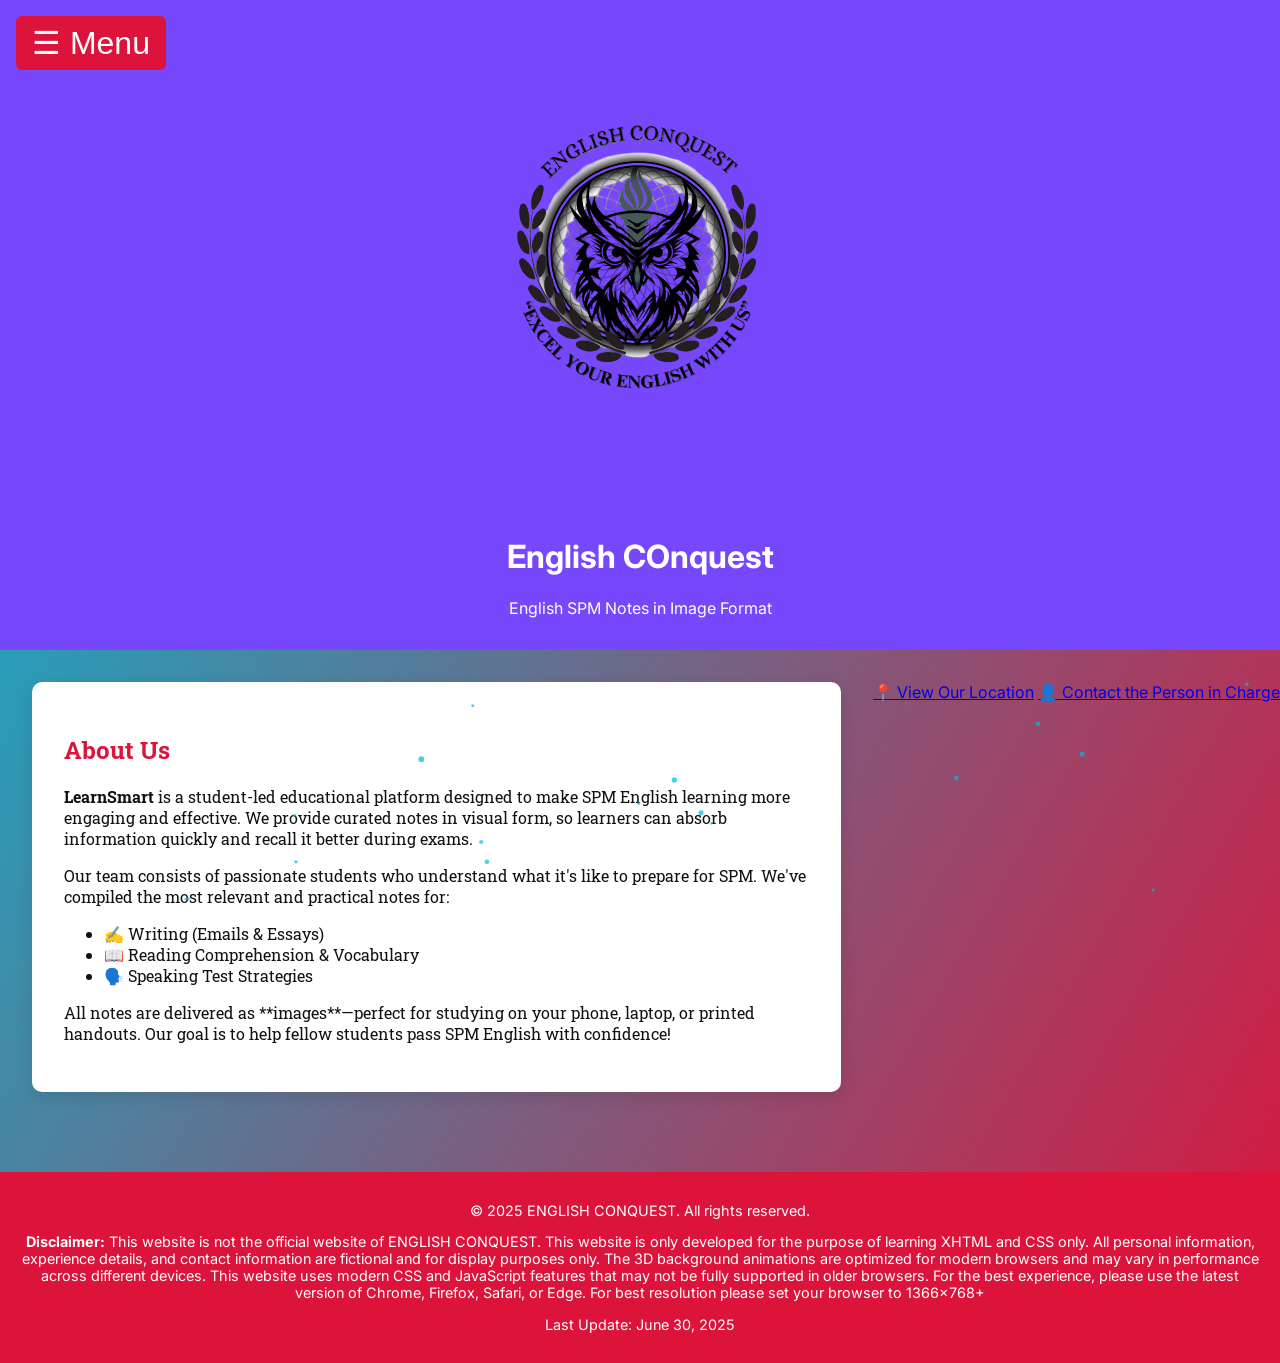
==== about.html @ cd0d7d53 "Add files via upload" ====
<!DOCTYPE html PUBLIC "-//W3C//DTD XHTML 1.0 Strict//EN" "http://www.w3.org/TR/xhtml1/DTD/xhtml1-strict.dtd">
<html xmlns="http://www.w3.org/1999/xhtml" xml:lang="en" lang="en">
<head>
  <meta http-equiv="Content-Type" content="application/xhtml+xml; charset=UTF-8" />
  <meta name="viewport" content="width=device-width, initial-scale=1.0" />
  <title>About Us | ENGLISH CONQUEST</title>
  <link rel="stylesheet" href="styles.css" />
  <script src="script.js" defer="defer"></script>
</head>
<body>
  <button id="menu-toggle">&#9776; Menu</button>
  <canvas id="background-canvas"></canvas>

  <div id="wrapper">
    <header>
      <div class="logo">
        <img src="logo.png" alt="English Conquest Logo" />
        <h1>English COnquest</h1>
        <p>English SPM Notes in Image Format</p>
      </div>
    </header>
<div class="layout">
    <nav id="sidebar">
      <ul>
        <li><a href="index.xhtml" class="nav-link">Home</a></li>
        <li><a href="about.html" class="nav-link">About Us</a></li>
        <li><a href="pricing.html" class="nav-link">Pricing</a></li>
        <li><a href="writing.html" class="nav-link">Writing Notes</a></li>
        <li><a href="reading.html" class="nav-link">Reading Notes</a></li>
        <li><a href="speaking.html" class="nav-link">Speaking Notes</a></li>
        <li><a href="feedback.html" class="nav-link">Feedback Form</a></li>
        <li><a href="group.html" class="nav-link">Our Team</a></li>
      </ul>
    </nav>

    <main>
      <section class="page-section">
        <h2>About Us</h2>
        <p><strong>LearnSmart</strong> is a student-led educational platform designed to make SPM English learning more engaging and effective. We provide curated notes in visual form, so learners can absorb information quickly and recall it better during exams.</p>
        <p>Our team consists of passionate students who understand what it's like to prepare for SPM. We've compiled the most relevant and practical notes for:</p>
        <ul>
          <li>✍️ Writing (Emails & Essays)</li>
          <li>📖 Reading Comprehension & Vocabulary</li>
          <li>🗣️ Speaking Test Strategies</li>
        </ul>
        <p>All notes are delivered as **images**—perfect for studying on your phone, laptop, or printed handouts. Our goal is to help fellow students pass SPM English with confidence!</p>
      </section>
    </main>

    <div class="link-buttons" style="margin-top: 2rem;">
  <a href="map.html" class="contact-link">📍 View Our Location</a>
  <a href="person.html" class="contact-link">👤 Contact the Person in Charge</a>
</div>
</div>


    <footer>
      <p>&copy; 2025 ENGLISH CONQUEST. All rights reserved.</p>
        <div class="disclaimer">
            <p><strong>Disclaimer:</strong> This website is not the official website of ENGLISH CONQUEST.
            This website is only developed for the purpose of learning XHTML and CSS only.
            All personal information, experience details, and contact information are fictional and for display purposes only. 
            The 3D background animations are optimized for modern browsers and may vary in performance across different devices. 
            This website uses modern CSS and JavaScript features that may not be fully supported in older browsers. 
            For the best experience, please use the latest version of Chrome, Firefox, Safari, or Edge. 
            For best resolution please set your browser to 1366x768+</p>
            <p>Last Update: June 30, 2025</p>
    </footer>
  </div>
</body>
</html>
---- styles.css ----
/* styles.css */
@import url('https://fonts.googleapis.com/css2?family=Inter:wght@400;700&family=Roboto+Slab&family=Quicksand:wght@500&display=swap');

body {
  margin: 0;
  padding: 0;
  font-family: 'Inter', sans-serif;
  background: linear-gradient(120deg, #00bcd4, #dc143c);
  color: #111;
  min-height: 100vh;
  overflow-x: hidden;
}

#background-canvas {
  position: fixed;
  top: 0;
  left: 0;
  width: 100%;
  height: 100%;
  z-index: 0; /* make sure it stays behind everything */
  pointer-events: none; /* let clicks go through */
}

#loading-screen {
  position: fixed;
  width: 100%;
  height: 100%;
  background: #ffffff;
  display: flex;
  justify-content: center;
  align-items: center;
  z-index: 9999;
}

.spinner {
  border: 6px solid #ccc;
  border-top: 6px solid #00bcd4;
  border-radius: 50%;
  width: 40px;
  height: 40px;
  animation: spin 1s linear infinite;
}

@keyframes spin {
  0% { transform: rotate(0deg); }
  100% { transform: rotate(360deg); }
}

#wrapper {
  display: flex;
  flex-direction: column;
  min-height: 100vh;
}

.layout {
  display: flex;
  flex: 1;
}


header {
  background-color: #7747fc;
  color: #fff;
  padding: 1rem;
  text-align: center;
  flex: 1 100%;
  position: relative;
  z-index: 10;/*higher that cnavas*/
}

.logo img {
  height: 500px;
  vertical-align: middle;
}

#sidebar {
  background: #f5f5f5;
  width: 220px;
  padding: 1rem;
  height: 100vh;
  position: fixed;
  top: 0;
  left: 0;
  z-index: 50;
  transform: translateX(-100%);
  transition: transform 0.3s ease;
}

#sidebar.show {
  transform: translateX(0);
}

#sidebar ul {
  list-style: none;
  padding: 0;
}

#sidebar li {
  margin: 1rem 0;
}

#sidebar a {
  text-decoration: none;
  color: #dc143c;
  font-family: 'Quicksand', sans-serif;
  font-weight: bold;
  transition: background 0.3s;
  display: block;
  padding: 0.5rem;
  border-radius: 5px;
}

#sidebar a:hover {
  background: #00bcd4;
  color: #fff;
}

#menu-toggle {
  display: block;
  position: fixed;
  top: 1rem;
  left: 1rem;
  z-index: 20; /* to keep it above both header and canvas */
  font-size: 2rem;
  background: crimson;
  color: white;
  padding: 0.5rem 1rem;
  border: none;
  border-radius: 6px;
  cursor: pointer;
}

main {
  flex: 1;
  padding: 2rem;
  font-family: 'Roboto Slab', serif;
  margin-left: 0;
}

.page-section {
  margin-bottom: 3rem;
  background: #fff;
  padding: 2rem;
  border-radius: 10px;
  box-shadow: 0 5px 15px rgba(0,0,0,0.1);
}

.page-section h2 {
  color: #dc143c;
}

.gallery {
  display: flex;
  gap: 1rem;
  flex-wrap: wrap;
}

.thumb {
  width: 150px;
  height: auto;
  border: 2px solid #00bcd4;
  border-radius: 8px;
  transition: transform 0.3s;
}

.thumb:hover {
  transform: scale(1.05);
}

footer {
  text-align: center;
  padding: 1rem;
  background: #dc143c;
  color: white;
  font-size: 0.9rem;
  position: relative;
  z-index: 10;
}

@media (max-width: 1024px) {
  #wrapper {
    flex-direction: column;
  }

  #sidebar {
    width: 220px;
    transform: translateX(-100%);
  }

  #sidebar.show {
    transform: translateX(0);
  }

  #menu-toggle {
    display: block;
  }

  main {
    padding-top: 5rem;
    margin-left: 0;
  }
}
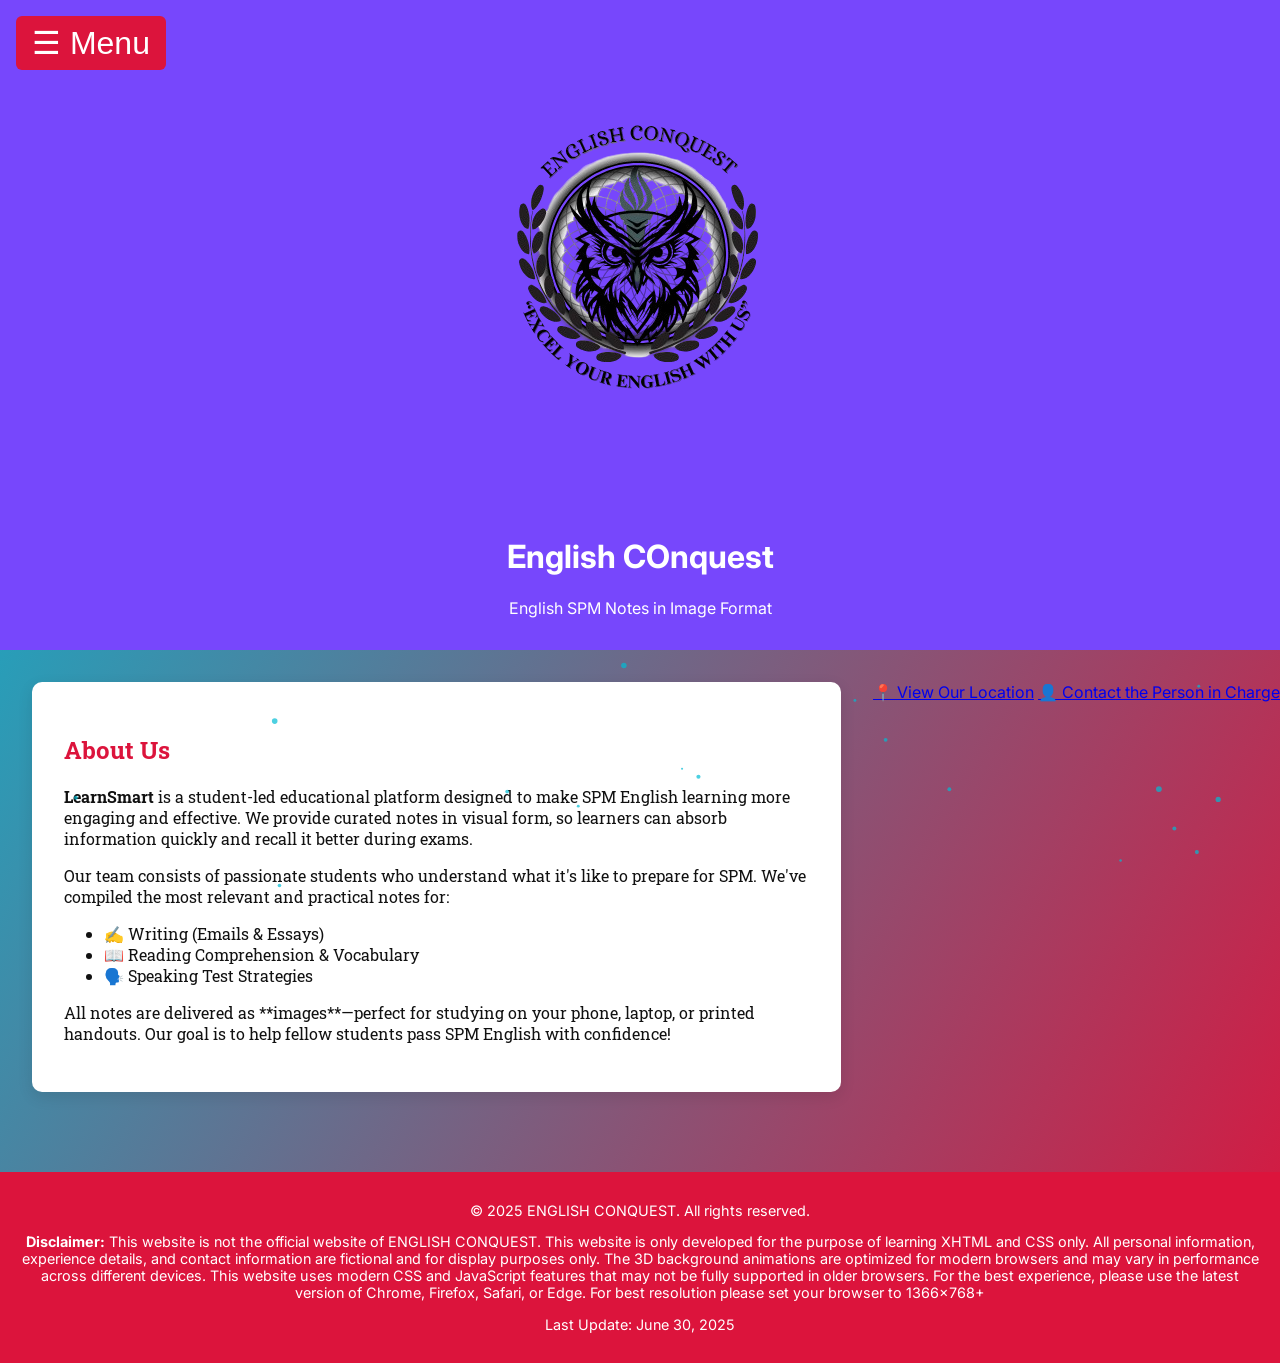
==== commit 5aa34dff: "Update about.html" ====
--- a/about.html
+++ b/about.html
@@ -22,7 +22,7 @@
 <div class="layout">
     <nav id="sidebar">
       <ul>
-        <li><a href="index.xhtml" class="nav-link">Home</a></li>
+        <li><a href="index.html" class="nav-link">Home</a></li>
         <li><a href="about.html" class="nav-link">About Us</a></li>
         <li><a href="pricing.html" class="nav-link">Pricing</a></li>
         <li><a href="writing.html" class="nav-link">Writing Notes</a></li>
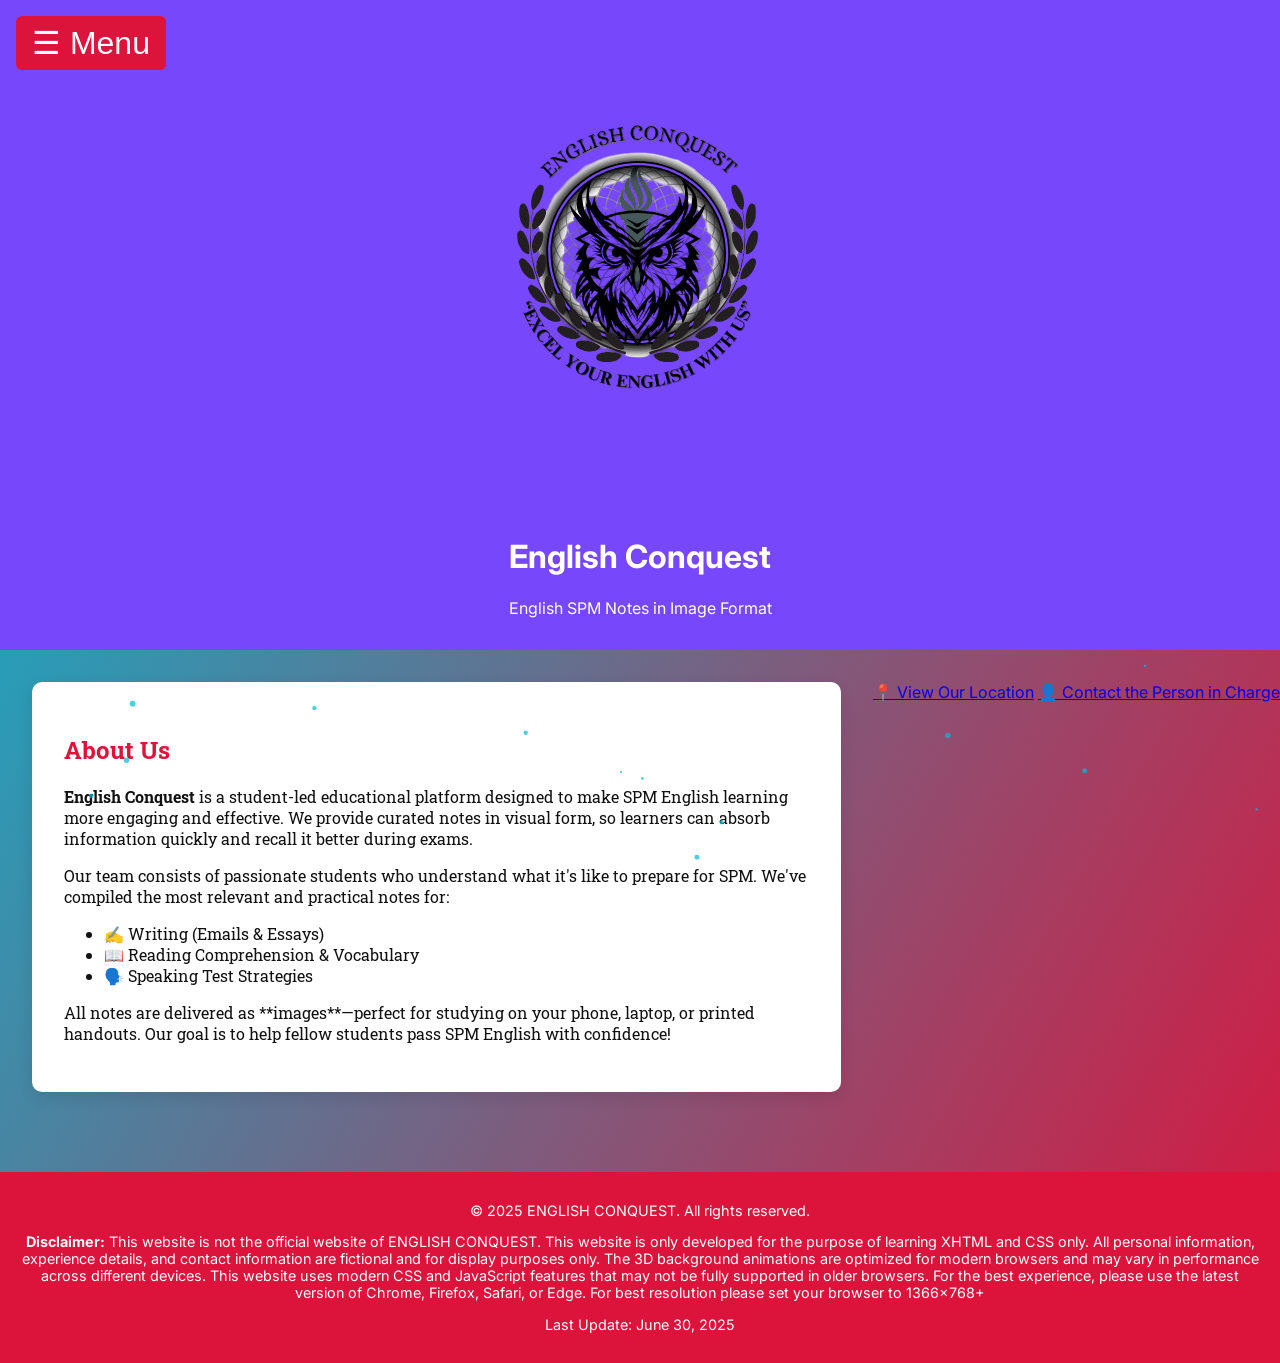
==== commit 38959cda: "Update about.html" ====
--- a/about.html
+++ b/about.html
@@ -15,7 +15,7 @@
     <header>
       <div class="logo">
         <img src="logo.png" alt="English Conquest Logo" />
-        <h1>English COnquest</h1>
+        <h1>English Conquest</h1>
         <p>English SPM Notes in Image Format</p>
       </div>
     </header>
@@ -36,7 +36,7 @@
     <main>
       <section class="page-section">
         <h2>About Us</h2>
-        <p><strong>LearnSmart</strong> is a student-led educational platform designed to make SPM English learning more engaging and effective. We provide curated notes in visual form, so learners can absorb information quickly and recall it better during exams.</p>
+        <p><strong>English Conquest</strong> is a student-led educational platform designed to make SPM English learning more engaging and effective. We provide curated notes in visual form, so learners can absorb information quickly and recall it better during exams.</p>
         <p>Our team consists of passionate students who understand what it's like to prepare for SPM. We've compiled the most relevant and practical notes for:</p>
         <ul>
           <li>✍️ Writing (Emails & Essays)</li>
